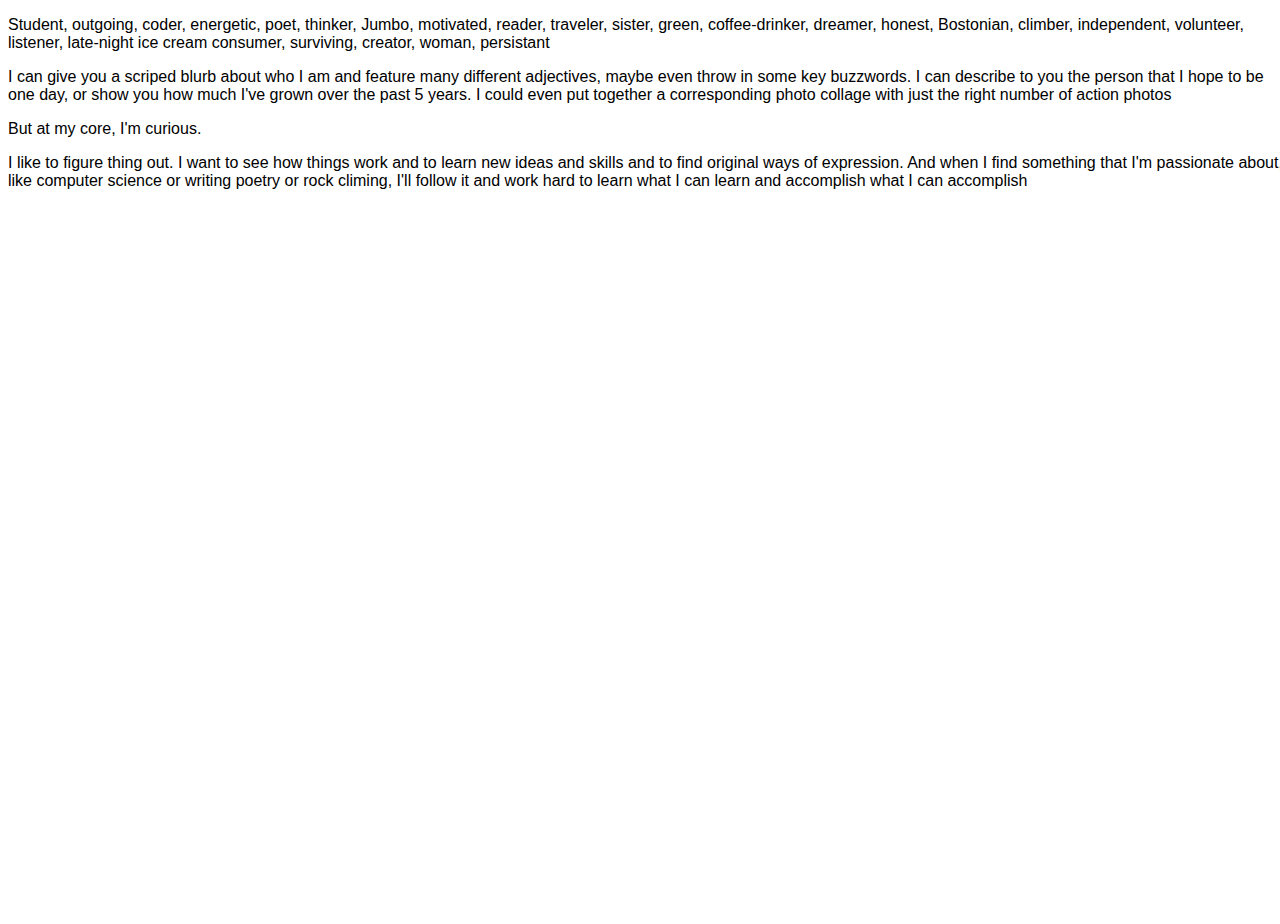
==== bio.html @ 747c8424 "Re-read the spec, adding a pic of myself" ====
<!DOCTYPE html>
<html>
    
    <head>
    <meta charset="utf-8">
    <meta name="description" content="MP Monks' website">
    <meta name="viewport" content="width=device-width, initial-scale=1">
    <link rel="stylesheet" href="bio.css">
    <title>Biography</title>

    </head>

    <body>
        <p>Student, outgoing, coder, energetic, poet, thinker, Jumbo, motivated, reader, traveler, sister, green, coffee-drinker, dreamer, honest, Bostonian, climber, independent, volunteer, listener, late-night ice cream consumer, surviving, creator, woman, persistant</p>
        <p>I can give you a scriped blurb about who I am and feature many different adjectives, maybe even throw in some key buzzwords. I can describe to you the person that I hope to be one day, or show you how much I've grown over the past 5 years. I could even put together a corresponding photo collage with just the right number of action photos</p>
        <p>But at my core, I'm curious.</p>
        <p>I like to figure thing out. I want to see how things work and to learn new ideas and skills and to find original ways of expression. And when I find something that I'm passionate about, like computer science or writing poetry or rock climing, I'll follow it and work hard to learn what I can learn and accomplish what I can accomplish</p>
    </body>
</html>
---- bio.css ----
body {
    font-family:'Catamaran', sans-serif;
    position: top;
    min-height: 100%;
    min-width: 100%;
    width: 100vw;
    height: 100vh;
    max-height: 100vh;

}
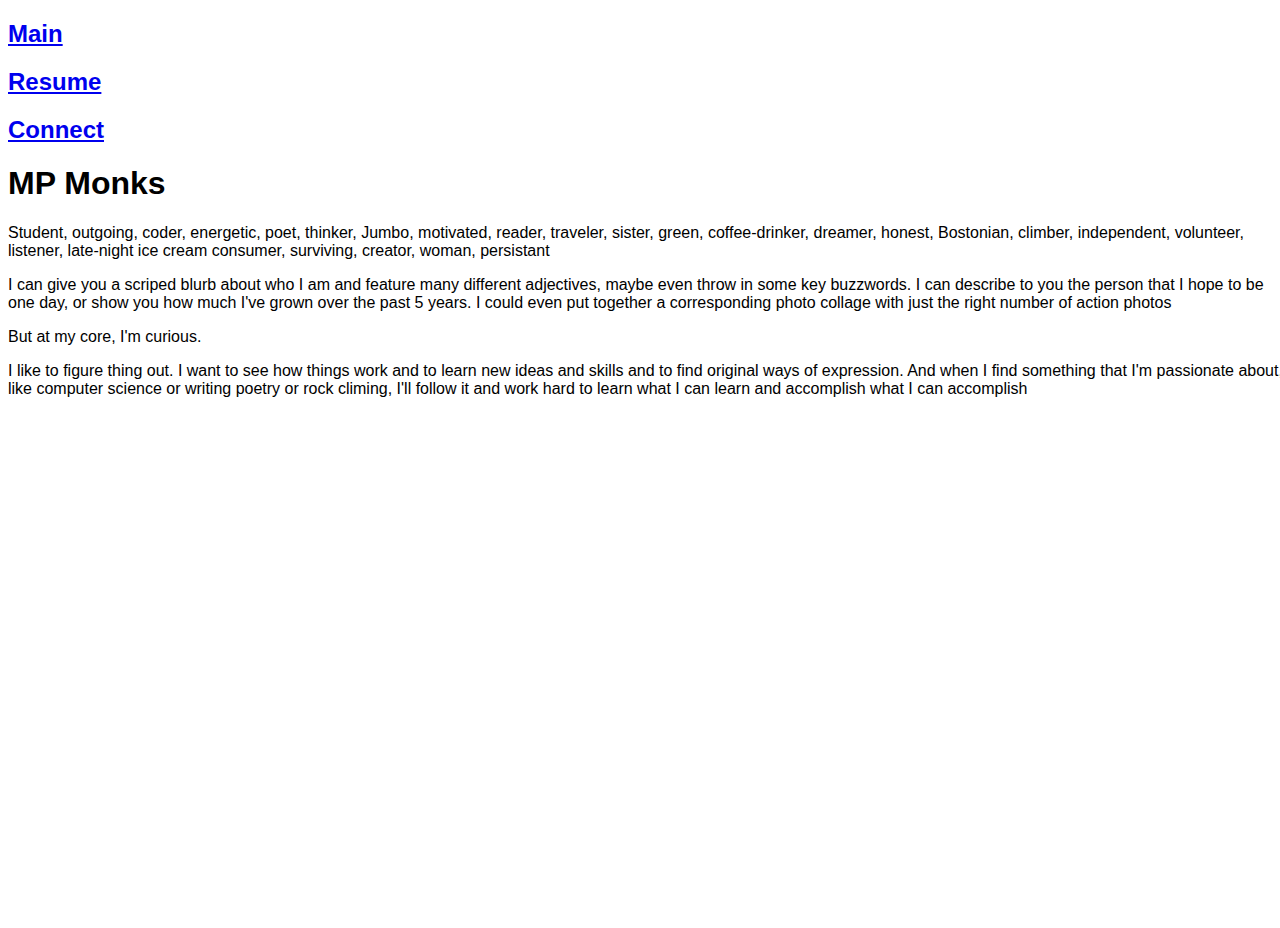
==== commit 242a47c0: "flushing out links" ====
--- a/bio.html
+++ b/bio.html
@@ -11,9 +11,17 @@
     </head>
 
     <body>
-        <p>Student, outgoing, coder, energetic, poet, thinker, Jumbo, motivated, reader, traveler, sister, green, coffee-drinker, dreamer, honest, Bostonian, climber, independent, volunteer, listener, late-night ice cream consumer, surviving, creator, woman, persistant</p>
-        <p>I can give you a scriped blurb about who I am and feature many different adjectives, maybe even throw in some key buzzwords. I can describe to you the person that I hope to be one day, or show you how much I've grown over the past 5 years. I could even put together a corresponding photo collage with just the right number of action photos</p>
-        <p>But at my core, I'm curious.</p>
-        <p>I like to figure thing out. I want to see how things work and to learn new ideas and skills and to find original ways of expression. And when I find something that I'm passionate about, like computer science or writing poetry or rock climing, I'll follow it and work hard to learn what I can learn and accomplish what I can accomplish</p>
+        <div class="links">
+            <h2><a href="index.html">Main</a></h2>
+            <h2><a href="resume.html">Resume</a></h2>
+            <h2><a href="contact.html">Connect</a></h2>
+        </div>
+        <h1 id="name">MP Monks</h1>
+        <p id="adjectives">Student, outgoing, coder, energetic, poet, thinker, Jumbo, motivated, reader, traveler, sister, green, coffee-drinker, dreamer, honest, Bostonian, climber, independent, volunteer, listener, late-night ice cream consumer, surviving, creator, woman, persistant</p>
+        <div class="realstuff">
+            <p>I can give you a scriped blurb about who I am and feature many different adjectives, maybe even throw in some key buzzwords. I can describe to you the person that I hope to be one day, or show you how much I've grown over the past 5 years. I could even put together a corresponding photo collage with just the right number of action photos</p>
+            <p>But at my core, I'm curious.</p>
+            <p>I like to figure thing out. I want to see how things work and to learn new ideas and skills and to find original ways of expression. And when I find something that I'm passionate about, like computer science or writing poetry or rock climing, I'll follow it and work hard to learn what I can learn and accomplish what I can accomplish</p>
+        </div>
     </body>
 </html>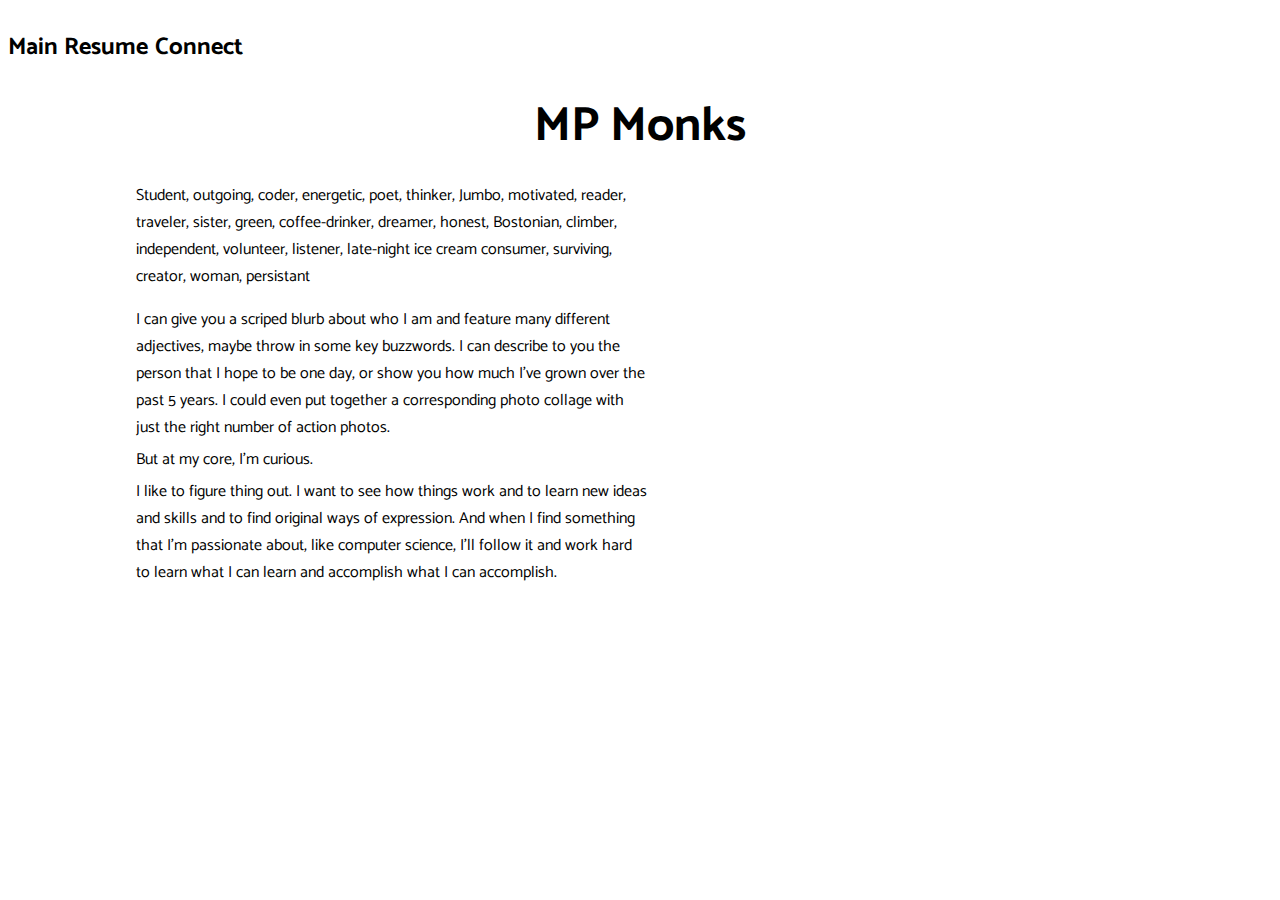
==== commit ef70df63: "styling my biography" ====
--- a/bio.html
+++ b/bio.html
@@ -5,6 +5,7 @@
     <meta charset="utf-8">
     <meta name="description" content="MP Monks' website">
     <meta name="viewport" content="width=device-width, initial-scale=1">
+    <link href="https://fonts.googleapis.com/css?family=Catamaran" rel="stylesheet">
     <link rel="stylesheet" href="bio.css">
     <title>Biography</title>
 
@@ -17,11 +18,11 @@
             <h2><a href="contact.html">Connect</a></h2>
         </div>
         <h1 id="name">MP Monks</h1>
+        <div class="realstuff">
         <p id="adjectives">Student, outgoing, coder, energetic, poet, thinker, Jumbo, motivated, reader, traveler, sister, green, coffee-drinker, dreamer, honest, Bostonian, climber, independent, volunteer, listener, late-night ice cream consumer, surviving, creator, woman, persistant</p>
-        <div class="realstuff">
-            <p>I can give you a scriped blurb about who I am and feature many different adjectives, maybe even throw in some key buzzwords. I can describe to you the person that I hope to be one day, or show you how much I've grown over the past 5 years. I could even put together a corresponding photo collage with just the right number of action photos</p>
-            <p>But at my core, I'm curious.</p>
-            <p>I like to figure thing out. I want to see how things work and to learn new ideas and skills and to find original ways of expression. And when I find something that I'm passionate about, like computer science or writing poetry or rock climing, I'll follow it and work hard to learn what I can learn and accomplish what I can accomplish</p>
+        <p class="text">    I can give you a scriped blurb about who I am and feature many different adjectives, maybe throw in some key buzzwords. I can describe to you the person that I hope to be one day, or show you how much I've grown over the past 5 years. I could even put together a corresponding photo collage with just the right number of action photos.</p>
+        <p class="text"id="point" >But at my core, I'm curious.</p>
+        <p class ="text">   I like to figure thing out. I want to see how things work and to learn new ideas and skills and to find original ways of expression. And when I find something that I'm passionate about, like computer science, I'll follow it and work hard to learn what I can learn and accomplish what I can accomplish.</p>
         </div>
     </body>
 </html>--- a/bio.css
+++ b/bio.css
@@ -1,10 +1,53 @@
 body {
     font-family:'Catamaran', sans-serif;
     position: top;
-    min-height: 100%;
-    min-width: 100%;
-    width: 100vw;
-    height: 100vh;
-    max-height: 100vh;
+    max-height: vh;
+    max-width: vw;
 
+}
+
+.links {
+    font-family: 'Catamaran';
+    display: flex;
+    flex-direction: row;
+}
+
+.links h2 {
+    display: inline-block;
+    margin-right: 0.5vw;
+}
+a:link {
+    color: black;
+    text-decoration: none;
+}
+
+a:visited {
+    color: black;
+    text-decoration: none;
+}
+
+.realstuff {
+    display: flex;
+    margin-left: 10vw;
+    width: 40vw;
+    flex-direction: column;
+    padding-right: 0px;
+    padding-left: 0px;
+}
+
+.text {
+    margin-top: 0px;
+    margin-bottom: 5px;
+    padding-bottom: 0px;
+    padding-top: 0px;
+}
+
+#name {
+    text-align: center;
+    padding-bottom: 0px;
+    padding-top: 0px;
+    margin-bottom: 0px;
+    margin-top: 0px;
+    font-size: 3em;
+    width: vw;
 }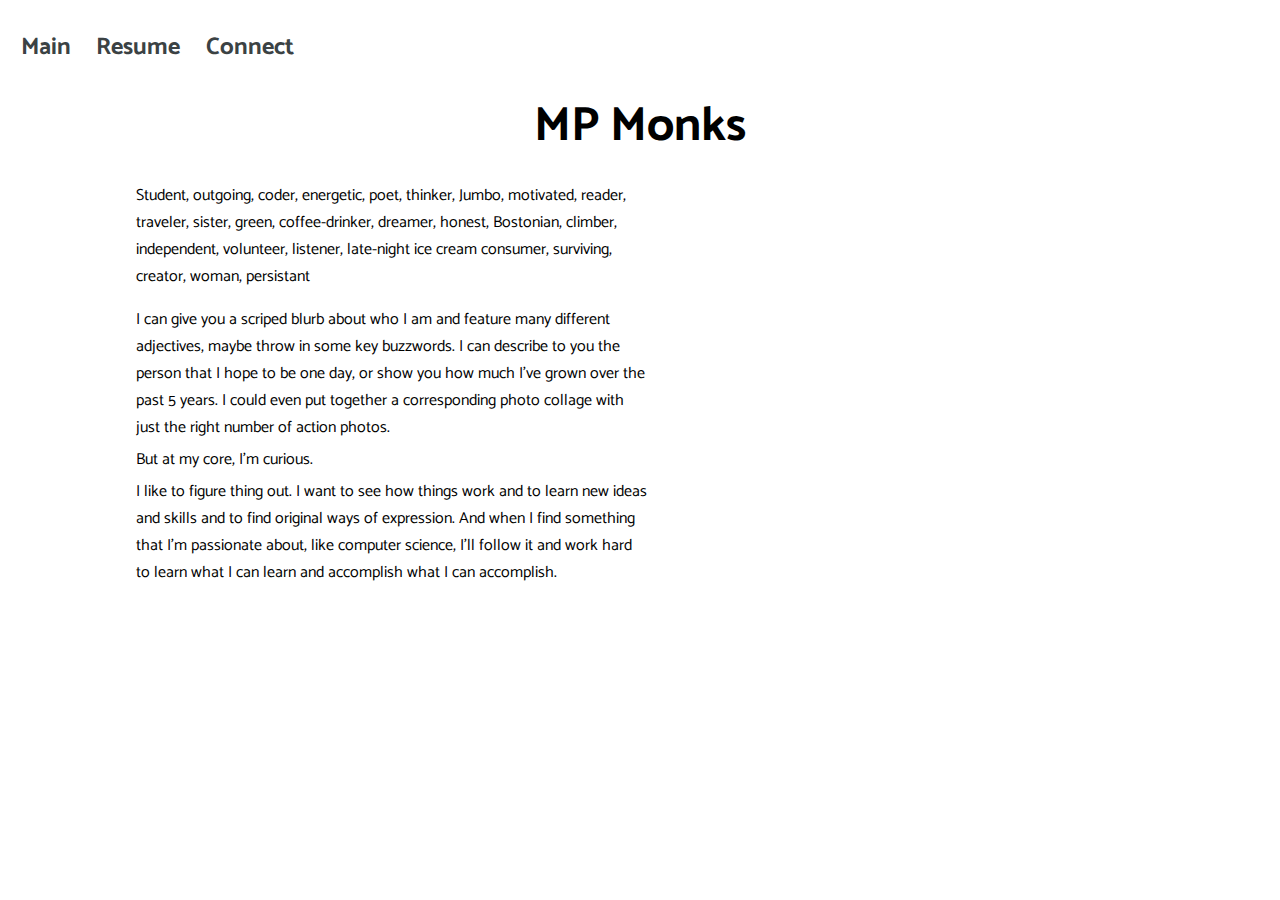
==== commit eb89480d: "added content styling, done for now" ====
--- a/bio.html
+++ b/bio.html
@@ -21,7 +21,7 @@
         <div class="realstuff">
         <p id="adjectives">Student, outgoing, coder, energetic, poet, thinker, Jumbo, motivated, reader, traveler, sister, green, coffee-drinker, dreamer, honest, Bostonian, climber, independent, volunteer, listener, late-night ice cream consumer, surviving, creator, woman, persistant</p>
         <p class="text">    I can give you a scriped blurb about who I am and feature many different adjectives, maybe throw in some key buzzwords. I can describe to you the person that I hope to be one day, or show you how much I've grown over the past 5 years. I could even put together a corresponding photo collage with just the right number of action photos.</p>
-        <p class="text"id="point" >But at my core, I'm curious.</p>
+        <p class="text" id="point" >But at my core, I'm curious.</p>
         <p class ="text">   I like to figure thing out. I want to see how things work and to learn new ideas and skills and to find original ways of expression. And when I find something that I'm passionate about, like computer science, I'll follow it and work hard to learn what I can learn and accomplish what I can accomplish.</p>
         </div>
     </body>
--- a/bio.css
+++ b/bio.css
@@ -1,28 +1,28 @@
 body {
-    font-family:'Catamaran', sans-serif;
-    position: top;
-    max-height: vh;
-    max-width: vw;
+    font-family: 'Catamaran', 'Verdana', sans-serif;
+    max-height: 100%;
+    max-width: 100%;
 
 }
 
 .links {
-    font-family: 'Catamaran';
+    font-family: 'Catamaran', 'Verdana', sans-serif;
     display: flex;
     flex-direction: row;
 }
 
 .links h2 {
     display: inline-block;
-    margin-right: 0.5vw;
+    margin-right: 1vw;
+    margin-left: 1vw;
 }
 a:link {
-    color: black;
+    color: #3B4244;
     text-decoration: none;
 }
 
 a:visited {
-    color: black;
+    color: #3B4244;
     text-decoration: none;
 }
 
@@ -49,5 +49,5 @@
     margin-bottom: 0px;
     margin-top: 0px;
     font-size: 3em;
-    width: vw;
+    width: 100%;
 }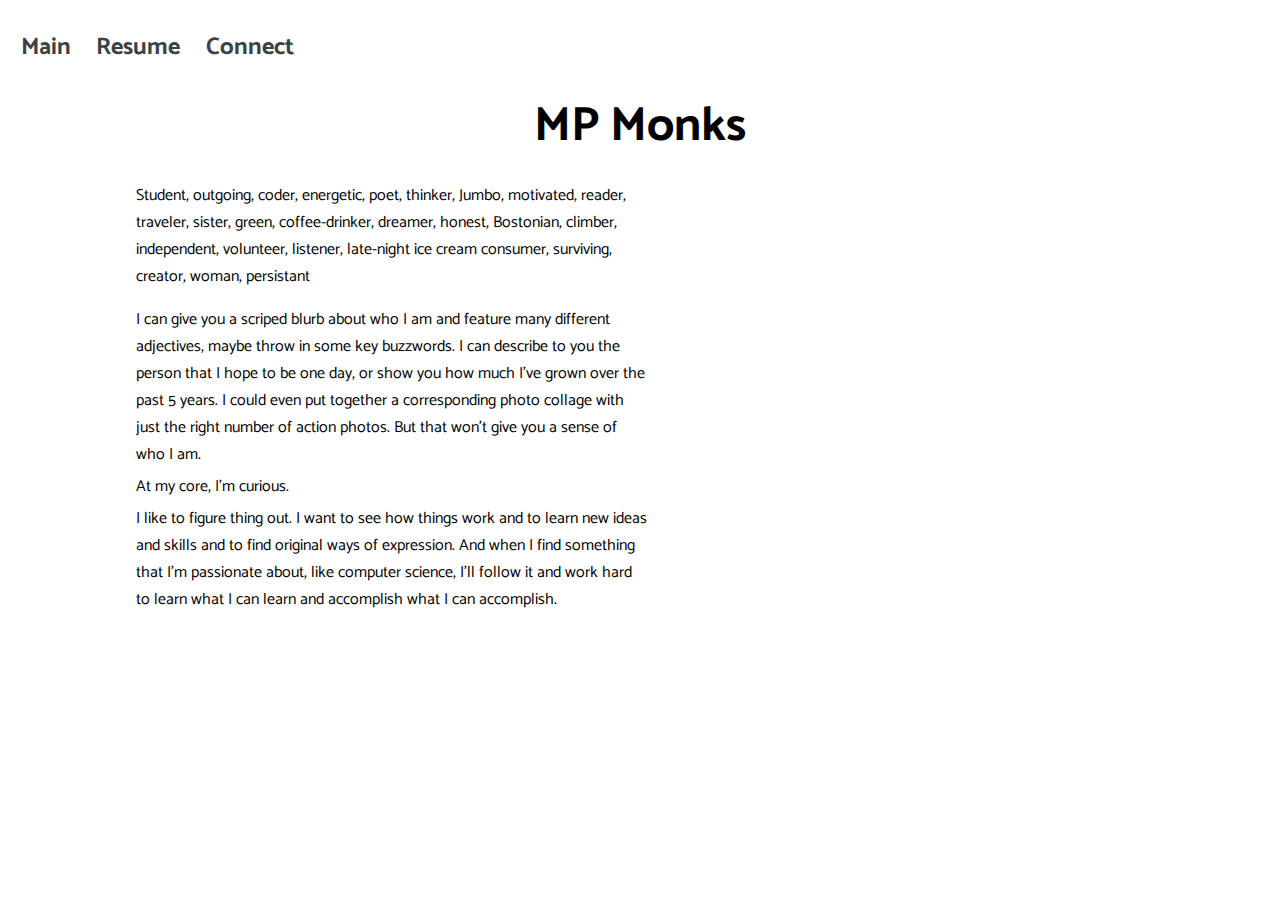
==== commit 3893e431: "nitpicking" ====
--- a/bio.html
+++ b/bio.html
@@ -20,8 +20,8 @@
         <h1 id="name">MP Monks</h1>
         <div class="realstuff">
         <p id="adjectives">Student, outgoing, coder, energetic, poet, thinker, Jumbo, motivated, reader, traveler, sister, green, coffee-drinker, dreamer, honest, Bostonian, climber, independent, volunteer, listener, late-night ice cream consumer, surviving, creator, woman, persistant</p>
-        <p class="text">    I can give you a scriped blurb about who I am and feature many different adjectives, maybe throw in some key buzzwords. I can describe to you the person that I hope to be one day, or show you how much I've grown over the past 5 years. I could even put together a corresponding photo collage with just the right number of action photos.</p>
-        <p class="text" id="point" >But at my core, I'm curious.</p>
+        <p class="text">    I can give you a scriped blurb about who I am and feature many different adjectives, maybe throw in some key buzzwords. I can describe to you the person that I hope to be one day, or show you how much I've grown over the past 5 years. I could even put together a corresponding photo collage with just the right number of action photos. But that won't give you a sense of who I am.</p>
+        <p class="text" id="point" >At my core, I'm curious.</p>
         <p class ="text">   I like to figure thing out. I want to see how things work and to learn new ideas and skills and to find original ways of expression. And when I find something that I'm passionate about, like computer science, I'll follow it and work hard to learn what I can learn and accomplish what I can accomplish.</p>
         </div>
     </body>
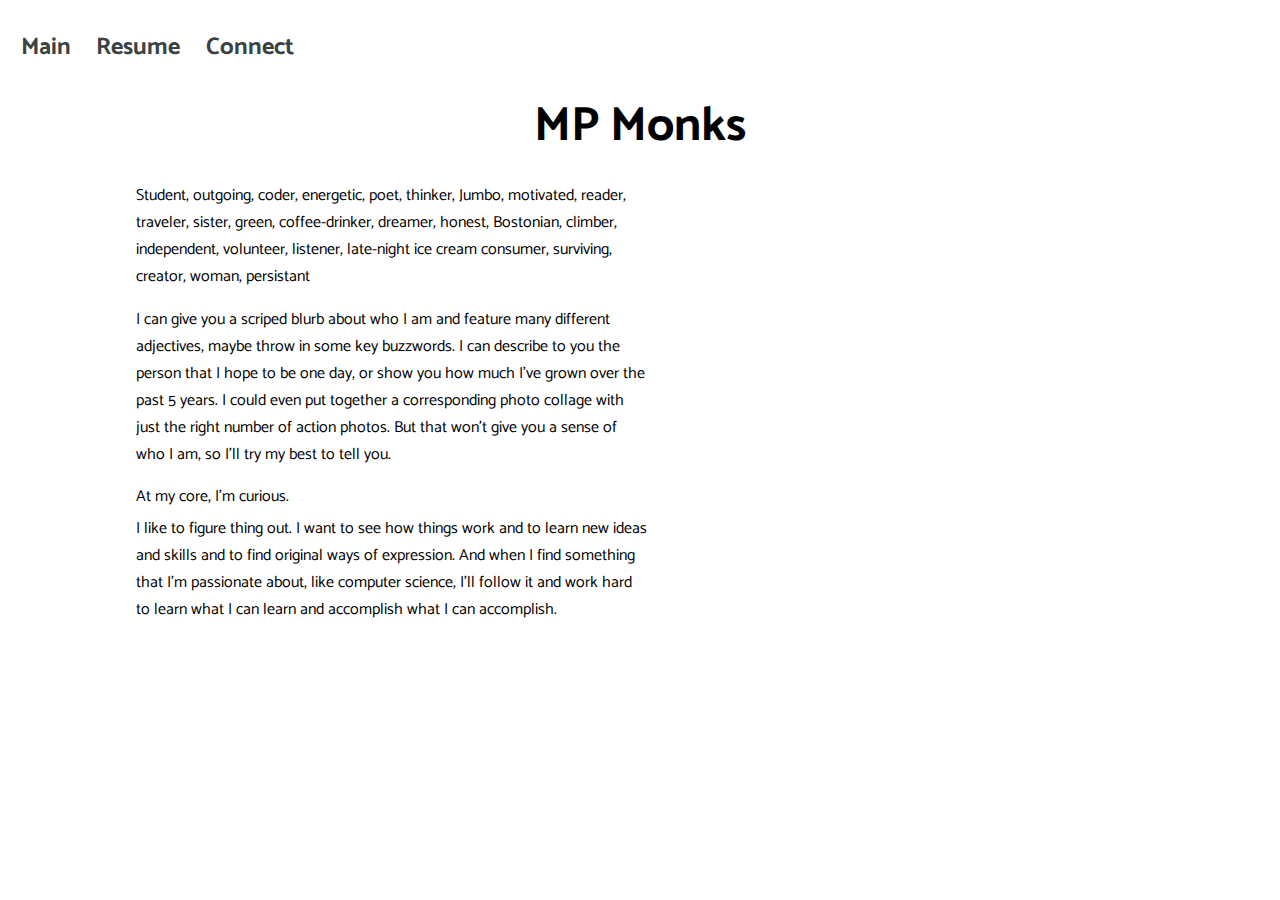
==== commit 25dce37c: "bio text edit" ====
--- a/bio.html
+++ b/bio.html
@@ -20,7 +20,7 @@
         <h1 id="name">MP Monks</h1>
         <div class="realstuff">
         <p id="adjectives">Student, outgoing, coder, energetic, poet, thinker, Jumbo, motivated, reader, traveler, sister, green, coffee-drinker, dreamer, honest, Bostonian, climber, independent, volunteer, listener, late-night ice cream consumer, surviving, creator, woman, persistant</p>
-        <p class="text">    I can give you a scriped blurb about who I am and feature many different adjectives, maybe throw in some key buzzwords. I can describe to you the person that I hope to be one day, or show you how much I've grown over the past 5 years. I could even put together a corresponding photo collage with just the right number of action photos. But that won't give you a sense of who I am.</p>
+        <p class="text">    I can give you a scriped blurb about who I am and feature many different adjectives, maybe throw in some key buzzwords. I can describe to you the person that I hope to be one day, or show you how much I've grown over the past 5 years. I could even put together a corresponding photo collage with just the right number of action photos. But that won't give you a sense of who I am, so I'll try my best to tell you.</p>
         <p class="text" id="point" >At my core, I'm curious.</p>
         <p class ="text">   I like to figure thing out. I want to see how things work and to learn new ideas and skills and to find original ways of expression. And when I find something that I'm passionate about, like computer science, I'll follow it and work hard to learn what I can learn and accomplish what I can accomplish.</p>
         </div>
--- a/bio.css
+++ b/bio.css
@@ -50,4 +50,8 @@
     margin-top: 0px;
     font-size: 3em;
     width: 100%;
+}
+
+#point {
+    padding-top: 10px;
 }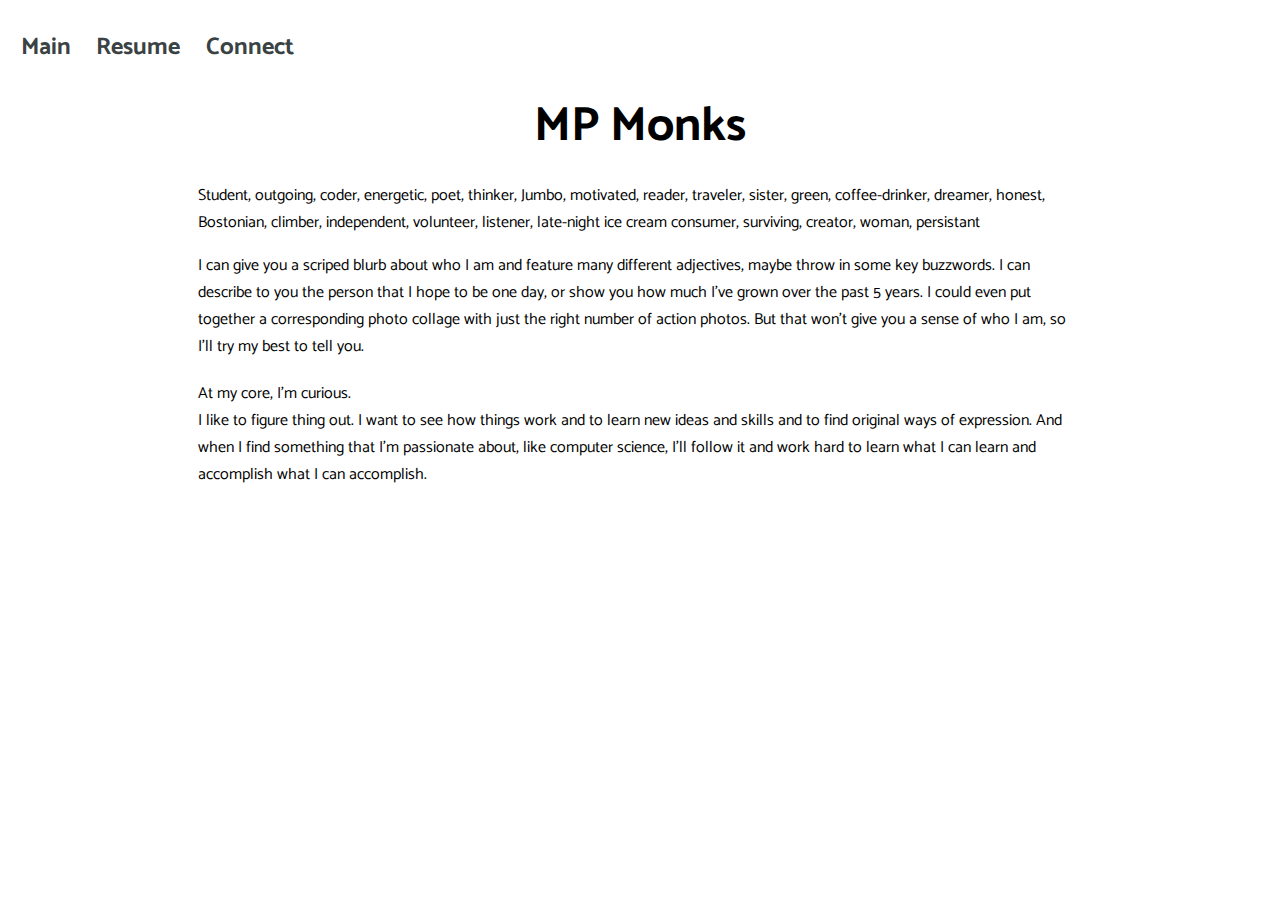
==== commit 6b80922a: "fixing bio" ====
--- a/bio.html
+++ b/bio.html
@@ -21,8 +21,8 @@
         <div class="realstuff">
         <p id="adjectives">Student, outgoing, coder, energetic, poet, thinker, Jumbo, motivated, reader, traveler, sister, green, coffee-drinker, dreamer, honest, Bostonian, climber, independent, volunteer, listener, late-night ice cream consumer, surviving, creator, woman, persistant</p>
         <p class="text">    I can give you a scriped blurb about who I am and feature many different adjectives, maybe throw in some key buzzwords. I can describe to you the person that I hope to be one day, or show you how much I've grown over the past 5 years. I could even put together a corresponding photo collage with just the right number of action photos. But that won't give you a sense of who I am, so I'll try my best to tell you.</p>
-        <p class="text" id="point" >At my core, I'm curious.</p>
-        <p class ="text">   I like to figure thing out. I want to see how things work and to learn new ideas and skills and to find original ways of expression. And when I find something that I'm passionate about, like computer science, I'll follow it and work hard to learn what I can learn and accomplish what I can accomplish.</p>
+        <p class="text" id="point" ></p>
+        <p class ="text">At my core, I'm curious. <br> I like to figure thing out. I want to see how things work and to learn new ideas and skills and to find original ways of expression. And when I find something that I'm passionate about, like computer science, I'll follow it and work hard to learn what I can learn and accomplish what I can accomplish.</p>
         </div>
     </body>
 </html>--- a/bio.css
+++ b/bio.css
@@ -28,11 +28,15 @@
 
 .realstuff {
     display: flex;
-    margin-left: 10vw;
-    width: 40vw;
+    width: 70%;
+    text-align: left;
+    margin-left: auto;
+    margin-right: auto;
     flex-direction: column;
     padding-right: 0px;
     padding-left: 0px;
+    align-items: center;
+    justify-content: center;
 }
 
 .text {
@@ -54,4 +58,5 @@
 
 #point {
     padding-top: 10px;
+    text-align: center;
 }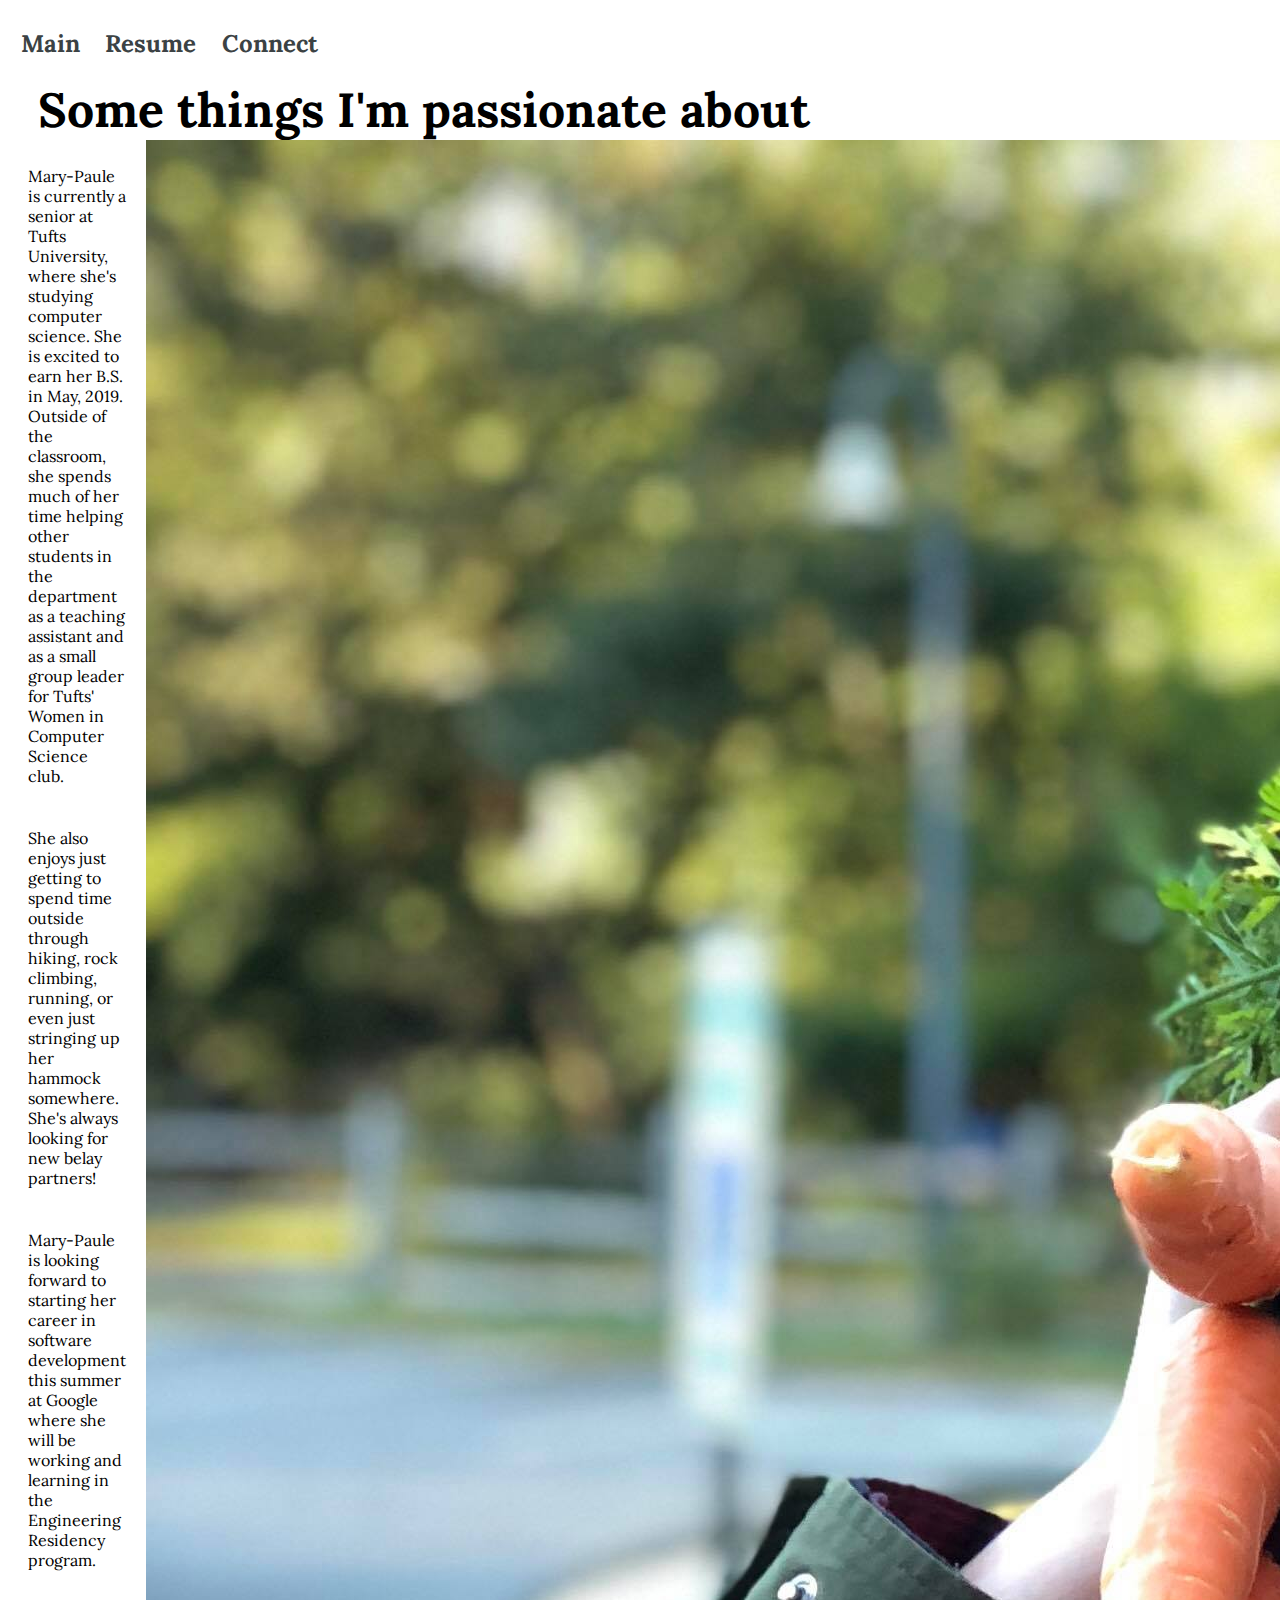
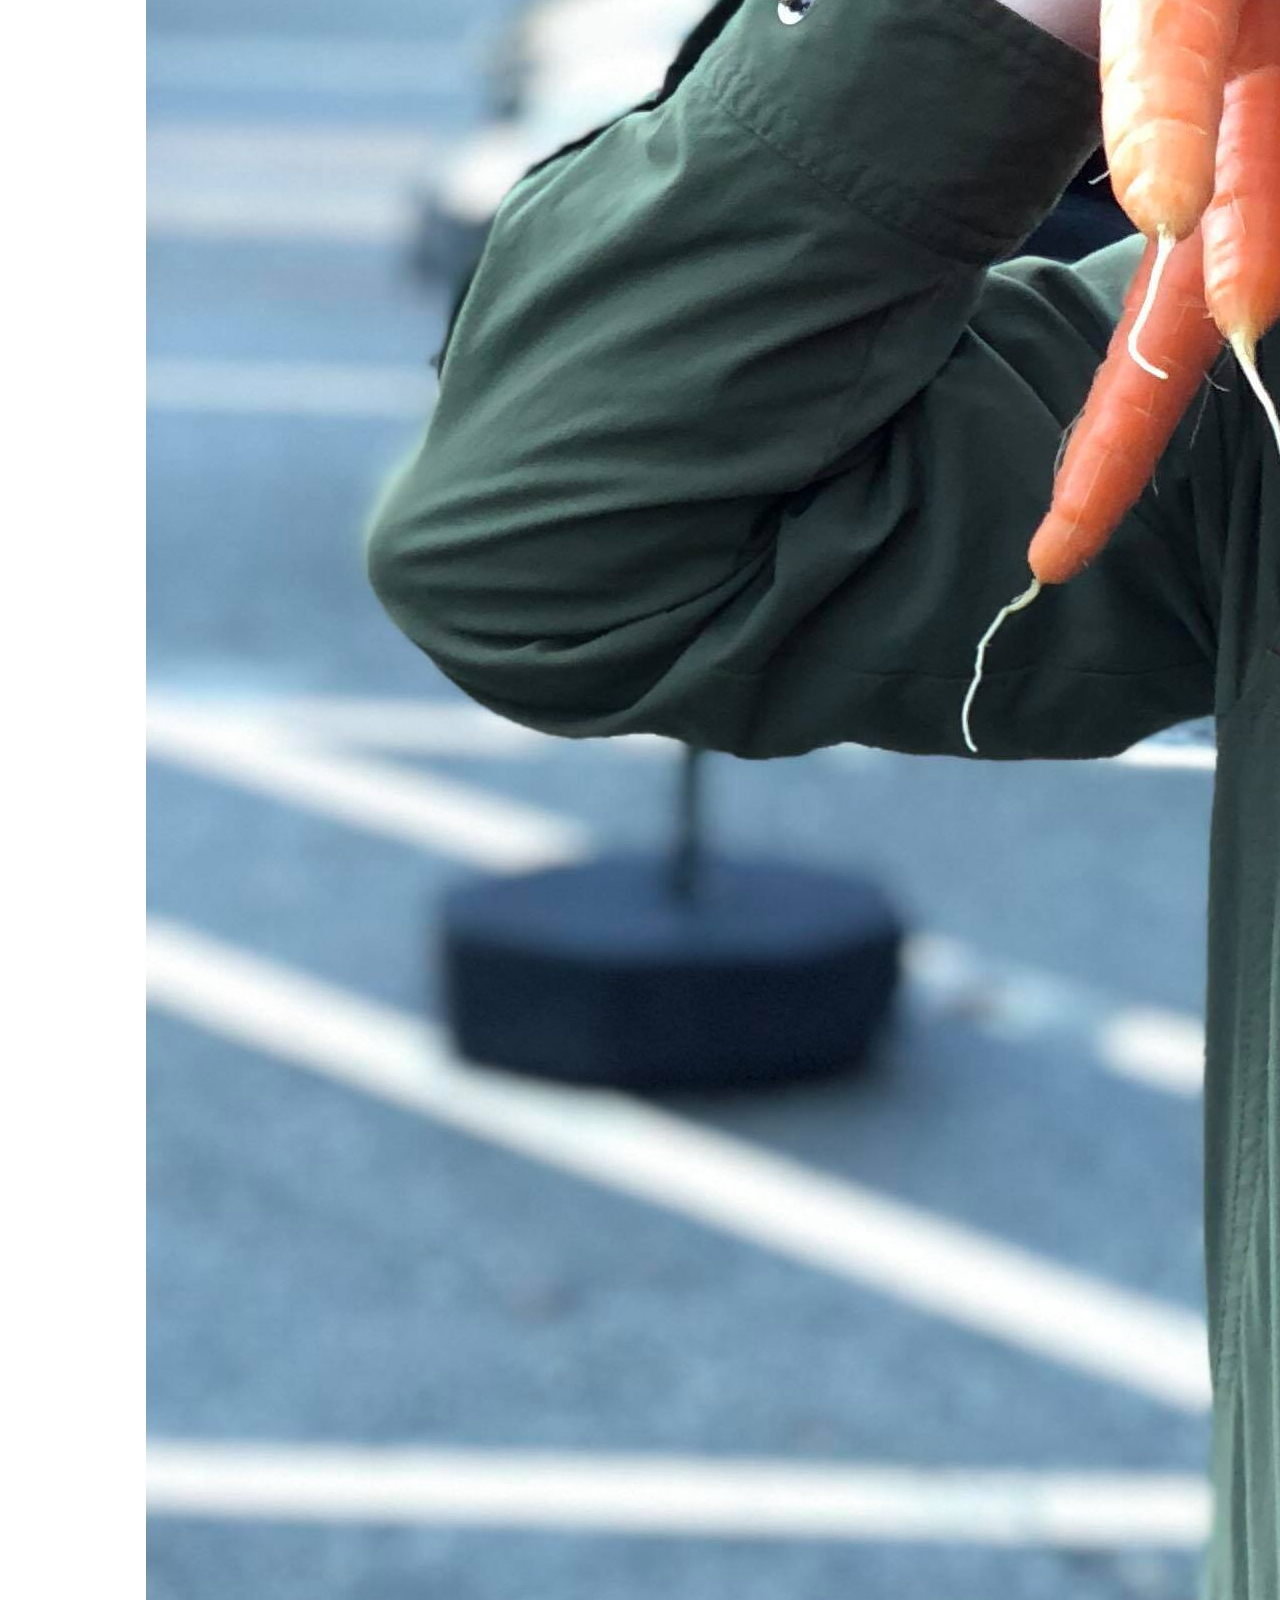
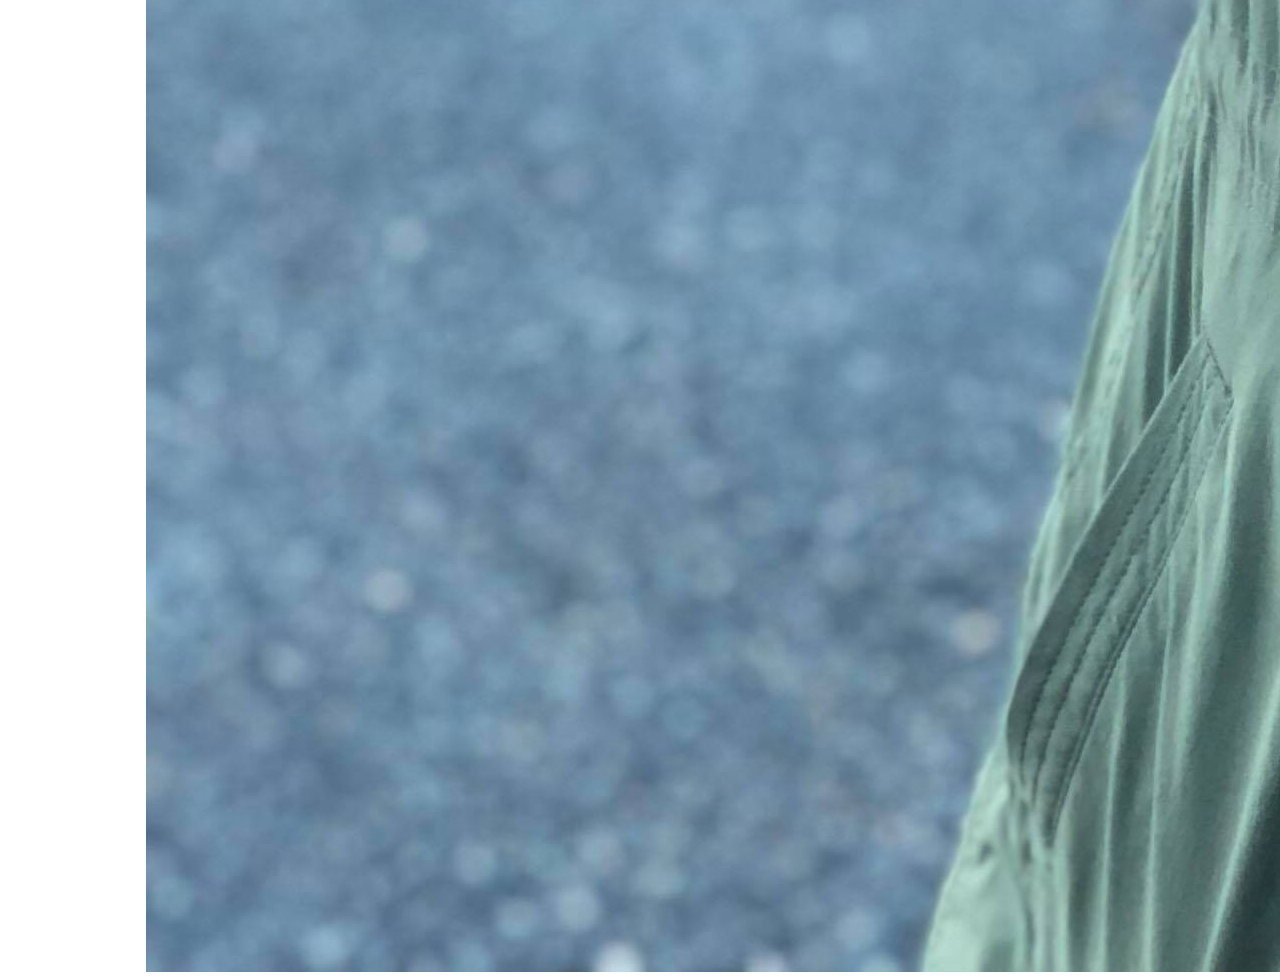
==== commit b3007976: "updating bio" ====
--- a/bio.html
+++ b/bio.html
@@ -1,11 +1,11 @@
 <!DOCTYPE html>
 <html>
-    
+
     <head>
     <meta charset="utf-8">
     <meta name="description" content="MP Monks' website">
     <meta name="viewport" content="width=device-width, initial-scale=1">
-    <link href="https://fonts.googleapis.com/css?family=Catamaran" rel="stylesheet">
+    <link href="https://fonts.googleapis.com/css?family=Lora" rel="stylesheet">
     <link rel="stylesheet" href="bio.css">
     <title>Biography</title>
 
@@ -17,12 +17,29 @@
             <h2><a href="resume.html">Resume</a></h2>
             <h2><a href="contact.html">Connect</a></h2>
         </div>
-        <h1 id="name">MP Monks</h1>
-        <div class="realstuff">
-        <p id="adjectives">Student, outgoing, coder, energetic, poet, thinker, Jumbo, motivated, reader, traveler, sister, green, coffee-drinker, dreamer, honest, Bostonian, climber, independent, volunteer, listener, late-night ice cream consumer, surviving, creator, woman, persistant</p>
-        <p class="text">    I can give you a scriped blurb about who I am and feature many different adjectives, maybe throw in some key buzzwords. I can describe to you the person that I hope to be one day, or show you how much I've grown over the past 5 years. I could even put together a corresponding photo collage with just the right number of action photos. But that won't give you a sense of who I am, so I'll try my best to tell you.</p>
-        <p class="text" id="point" ></p>
-        <p class ="text">At my core, I'm curious. <br> I like to figure thing out. I want to see how things work and to learn new ideas and skills and to find original ways of expression. And when I find something that I'm passionate about, like computer science, I'll follow it and work hard to learn what I can learn and accomplish what I can accomplish.</p>
+        <h1 id="name">Some things I'm passionate about</h1>
+        <div class="main">
+            <div class="about">
+                <p class="text">Mary-Paule is currently a senior at Tufts
+                                University, where she's studying computer
+                                science. She is excited to earn her B.S. in May,
+                                2019. Outside of the classroom, she spends much
+                                of her time helping other students in the
+                                department as a teaching assistant and as a
+                                small group leader for Tufts' Women in Computer
+                                Science club.
+                </p>
+                <p class="text">She also enjoys just getting to spend time
+                                outside through hiking, rock climbing, running,
+                                or even just stringing up her hammock somewhere.
+                                She's always looking for new belay partners!
+                </p>
+                <p class="text">Mary-Paule is looking forward to starting her
+                                career in software development this summer at
+                                Google where she will be working and learning in
+                                the Engineering Residency program.</p>
+            </div>
+            <img src="veggielove.jpg" alt="Pic of me showing up much I love carrots"
         </div>
     </body>
-</html>+</html>
--- a/bio.css
+++ b/bio.css
@@ -1,12 +1,11 @@
 body {
-    font-family: 'Catamaran', 'Verdana', sans-serif;
+    font-family: 'Lora', 'Verdana', serif;
     max-height: 100%;
     max-width: 100%;
-
 }
 
 .links {
-    font-family: 'Catamaran', 'Verdana', sans-serif;
+    font-family: 'Lora', 'Verdana', serif;
     display: flex;
     flex-direction: row;
 }
@@ -16,6 +15,7 @@
     margin-right: 1vw;
     margin-left: 1vw;
 }
+
 a:link {
     color: #3B4244;
     text-decoration: none;
@@ -26,37 +26,21 @@
     text-decoration: none;
 }
 
-.realstuff {
+.main {
     display: flex;
-    width: 70%;
-    text-align: left;
-    margin-left: auto;
-    margin-right: auto;
+}
+
+.about {
+    display: flex;
     flex-direction: column;
-    padding-right: 0px;
-    padding-left: 0px;
-    align-items: center;
-    justify-content: center;
 }
 
 .text {
-    margin-top: 0px;
-    margin-bottom: 5px;
-    padding-bottom: 0px;
-    padding-top: 0px;
+    padding: 10px 20px 0px 20px;
 }
 
 #name {
-    text-align: center;
-    padding-bottom: 0px;
-    padding-top: 0px;
-    margin-bottom: 0px;
-    margin-top: 0px;
+    padding: 0 20px 0 20px;
+    margin: 0 10px 0 10px;
     font-size: 3em;
-    width: 100%;
 }
-
-#point {
-    padding-top: 10px;
-    text-align: center;
-}